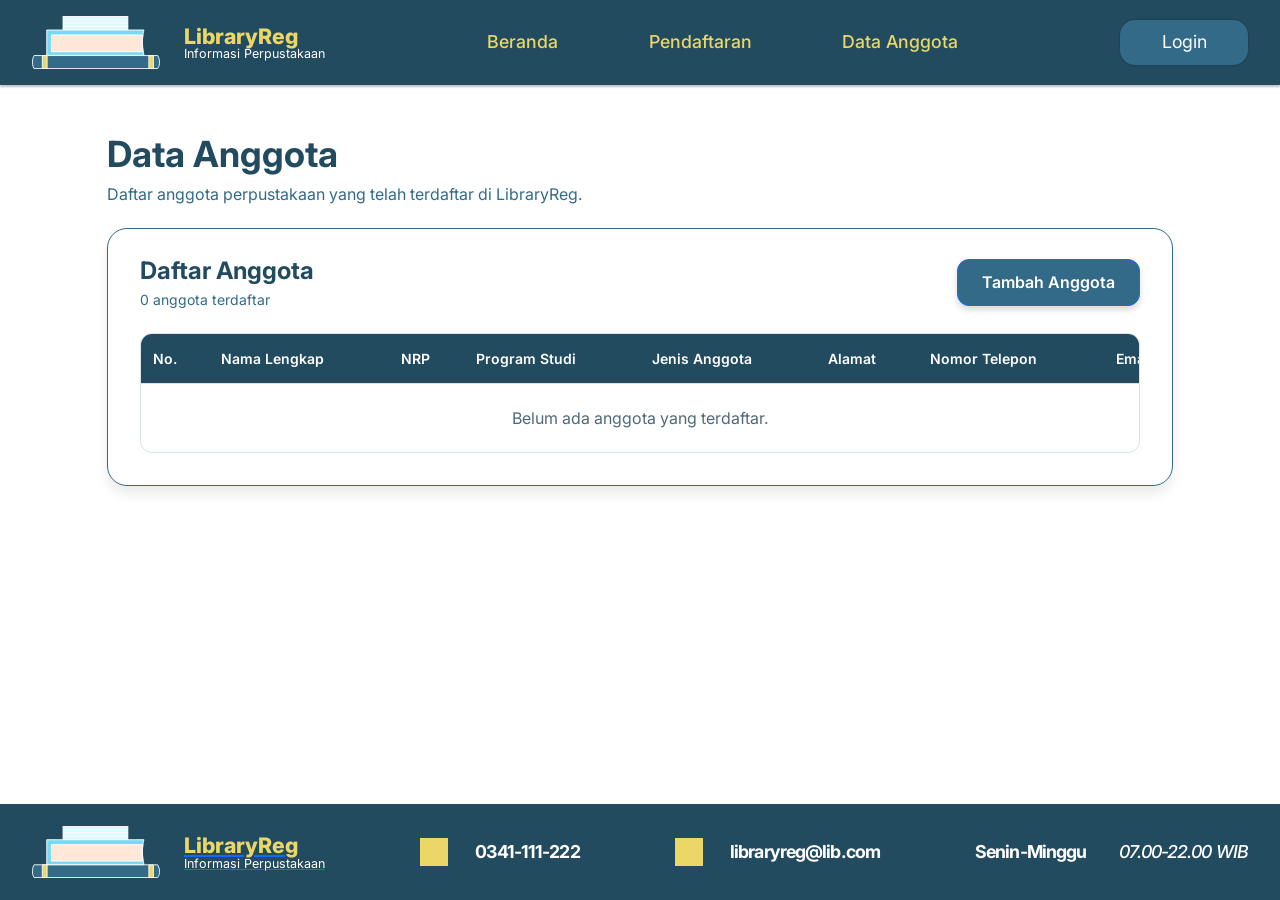
==== dataanggota.html @ c08e2a85 "Finish pendaftaran page" ====
<!doctype html>
<html lang="id">
  <head>
    <meta charset="utf-8">
    <meta name="viewport" content="width=device-width, initial-scale=1">
    <meta
      name="description"
      content="Lihat daftar anggota yang terdaftar di LibraryReg."
    >
    <title>Data Anggota | LibraryReg</title>
    <link rel="preconnect" href="https://fonts.googleapis.com">
    <link rel="preconnect" href="https://fonts.gstatic.com" crossorigin>
    <link
      href="https://fonts.googleapis.com/css2?family=Inter:ital,wght@0,400;0,500;0,600;0,700;0,800;1,400;1,500&display=swap"
      rel="stylesheet"
    >
    <link
      href="https://cdn.jsdelivr.net/npm/bootstrap@5.3.3/dist/css/bootstrap.min.css"
      rel="stylesheet"
      integrity="sha384-QWTKZyjpPEjISv5WaRU9OFeRpok6YctnYmDr5pNlyT2bRjXh0JMhjY6hW+ALEwIH"
      crossorigin="anonymous"
    >
    <link rel="stylesheet" href="style.css">
    <script src="script.js" defer></script>
  </head>
  <body class="members-page">
    <header>
      <nav class="navbar navbar-expand-lg site-navbar" aria-label="Navigasi utama">
        <div class="container-fluid">
          <a class="navbar-brand brand" href="index.html" aria-label="LibraryReg, Beranda">
            <img src="assets/icons/libraryreg-mark.svg" alt="" class="brand-mark">
            <span class="brand-copy">
              <span class="brand-name">LibraryReg</span>
              <span class="brand-description">Informasi Perpustakaan</span>
            </span>
          </a>
          <button
            class="navbar-toggler"
            type="button"
            data-bs-toggle="collapse"
            data-bs-target="#mainNavigation"
            aria-controls="mainNavigation"
            aria-expanded="false"
            aria-label="Buka navigasi"
          >
            <span class="navbar-toggler-icon"></span>
          </button>
          <div class="collapse navbar-collapse" id="mainNavigation">
            <ul class="navbar-nav main-nav">
              <li class="nav-item">
                <a class="nav-link" href="index.html">Beranda</a>
              </li>
              <li class="nav-item">
                <a class="nav-link" href="pendaftaran.html">Pendaftaran</a>
              </li>
              <li class="nav-item">
                <a class="nav-link active" aria-current="page" href="dataanggota.html">Data Anggota</a>
              </li>
            </ul>
            <a class="btn btn-primary login-button" href="dataanggota.html">Login</a>
          </div>
        </div>
      </nav>
    </header>

    <main class="members-main">
      <div class="page-heading">
        <h1>Data Anggota</h1>
        <p>Daftar anggota perpustakaan yang telah terdaftar di LibraryReg.</p>
      </div>

      <div class="form-feedback registration-success" id="membersFeedback" role="status" aria-live="polite" hidden>
        Pendaftaran berhasil. Data anggota telah ditambahkan.
      </div>
      <div class="form-feedback form-feedback-error" id="membersError" role="alert" hidden></div>

      <section class="members-card" aria-labelledby="members-title">
        <div class="members-card-heading">
          <div>
            <h2 id="members-title">Daftar Anggota</h2>
            <p id="membersCount">Memuat data anggota...</p>
          </div>
          <a class="btn btn-primary submit-button" href="pendaftaran.html">Tambah Anggota</a>
        </div>

        <div class="members-table-wrap" tabindex="0" aria-label="Daftar anggota, geser tabel ke samping untuk melihat semua kolom">
          <table class="table members-table">
            <thead>
              <tr>
                <th scope="col">No.</th>
                <th scope="col">Nama Lengkap</th>
                <th scope="col">NRP</th>
                <th scope="col">Program Studi</th>
                <th scope="col">Jenis Anggota</th>
                <th scope="col">Alamat</th>
                <th scope="col">Nomor Telepon</th>
                <th scope="col">Email</th>
              </tr>
            </thead>
            <tbody id="membersTableBody"></tbody>
          </table>
          <p class="members-empty" id="membersEmpty" hidden>Belum ada anggota yang terdaftar.</p>
        </div>
      </section>
    </main>

    <footer class="site-footer" id="kontak">
      <a class="brand footer-brand" href="index.html" aria-label="LibraryReg, Beranda">
        <img src="assets/icons/libraryreg-mark.svg" alt="" class="brand-mark">
        <span class="brand-copy">
          <span class="brand-name">LibraryReg</span>
          <span class="brand-description">Informasi Perpustakaan</span>
        </span>
      </a>
      <a class="footer-contact" href="tel:0341111222">
        <span class="contact-marker" aria-hidden="true"></span>
        <span>0341-111-222</span>
      </a>
      <a class="footer-contact" href="mailto:libraryreg@lib.com">
        <span class="contact-marker" aria-hidden="true"></span>
        <span>libraryreg@lib.com</span>
      </a>
      <div class="service-hours">
        <strong>Senin-Minggu</strong>
        <span>07.00-22.00 WIB</span>
      </div>
    </footer>

    <script
      src="https://cdn.jsdelivr.net/npm/bootstrap@5.3.3/dist/js/bootstrap.bundle.min.js"
      integrity="sha384-YvpcrYf0tY3lHB60NNkmXc5s9fDVZLESaAA55NDzOxhy9GkcIdslK1eN7N6jIeHz"
      crossorigin="anonymous"
      defer
    ></script>
  </body>
</html>
---- style.css ----
:root {
  color-scheme: light;
  --navy: #234b60;
  --hero-navy: #1f4255;
  --blue: #326a88;
  --yellow: #ebd767;
  --white: #fff;
  --body-font: "Inter", Arial, sans-serif;
}

* {
  box-sizing: border-box;
}

html {
  min-width: 320px;
}

body {
  margin: 0;
  color: #111;
  font-family: var(--body-font);
}

.site-navbar {
  position: relative;
  z-index: 2;
  min-height: 85px;
  padding: 13px 0;
  background: var(--navy);
  box-shadow: 0 2px 2px rgb(0 0 0 / 25%);
}

.site-navbar .container-fluid {
  padding-right: 32px;
  padding-left: 32px;
}

.brand {
  display: inline-flex;
  flex: 0 0 auto;
  align-items: center;
  gap: 24px;
  margin: 0;
}

.site-navbar .navbar-brand {
  padding-top: 0;
  padding-bottom: 0;
}

.brand-mark {
  display: block;
  width: clamp(82px, 10vw, 144px);
  height: auto;
}

.brand-copy {
  display: flex;
  flex-direction: column;
  line-height: 1.05;
}

.brand-name {
  color: var(--yellow);
  font-size: clamp(17px, 1.67vw, 24px);
  font-weight: 800;
}

.brand-description {
  color: var(--white);
  font-size: clamp(10px, 0.98vw, 14px);
  white-space: nowrap;
}

.site-navbar .navbar-collapse {
  justify-content: space-between;
}

.site-navbar .navbar-collapse.show .main-nav {
  flex-direction: column;
}

.main-nav {
  flex-direction: row;
  align-items: center;
  gap: clamp(32px, 5.8vw, 84px);
  margin: 0 auto;
}

.site-navbar .nav-link {
  padding: 8px 0;
  color: var(--yellow);
  font-size: clamp(14px, 1.39vw, 20px);
  font-weight: 500;
  white-space: nowrap;
}

.site-navbar .nav-link:hover,
.site-navbar .nav-link:focus-visible {
  color: var(--white);
}

.site-navbar .nav-link.active {
  color: var(--yellow);
}

.login-button,
.register-button {
  border: 0;
  border-radius: 15px;
  background-color: var(--blue);
  box-shadow: 0 0 3px rgb(0 0 0 / 25%);
  color: var(--white);
  font-size: 20px;
  font-weight: 400;
}

.login-button {
  min-width: clamp(100px, 10vw, 144px);
  padding: 9px 24px;
  font-size: clamp(14px, 1.39vw, 20px);
}

.login-button:hover,
.register-button:hover,
.login-button:focus-visible,
.register-button:focus-visible {
  background-color: #285c77;
  color: var(--white);
}

.site-navbar .navbar-toggler {
  border-color: rgb(255 255 255 / 60%);
}

.site-navbar .navbar-toggler:focus {
  box-shadow: 0 0 0 0.15rem rgb(235 215 103 / 40%);
}

.site-navbar .navbar-toggler-icon {
  filter: brightness(0) invert(1);
}

.hero {
  display: flex;
  min-height: 575px;
  align-items: flex-start;
  justify-content: center;
  padding: 44px 24px;
  background:
    linear-gradient(rgb(31 66 85 / 60%), rgb(31 66 85 / 60%)),
    url("assets/images/hero-sect.jpg") center 47% / cover no-repeat;
  color: var(--white);
  text-align: center;
}

.hero-content {
  display: flex;
  width: min(100%, 1085px);
  flex-direction: column;
  align-items: center;
  gap: 36px;
}

.hero-welcome {
  display: flex;
  flex-direction: column;
  align-items: center;
  gap: 8px;
}

.hero-welcome h1 {
  margin: 0;
  font-size: clamp(2.7rem, 4.45vw, 4rem);
  font-weight: 700;
  letter-spacing: -0.05em;
  line-height: 1.1;
}

.hero-brand {
  margin: 0;
  color: var(--yellow);
  font-size: clamp(3.4rem, 5.84vw, 5.25rem);
  font-weight: 800;
  letter-spacing: -0.05em;
  line-height: 1;
}

.hero-tagline {
  margin: 0;
  border-radius: 15px;
  background: var(--blue);
  padding: 2px 14px;
  font-size: clamp(1.1rem, 2.23vw, 2rem);
  font-weight: 500;
  letter-spacing: -0.05em;
  line-height: 1.25;
}

.hero-description {
  max-width: 100%;
  margin: 0;
  font-size: clamp(1rem, 1.67vw, 1.5rem);
  font-weight: 400;
  letter-spacing: -0.05em;
  line-height: 1.25;
}

.register-button {
  min-height: 44px;
  padding: 9px 30px;
  font-size: 20px;
  white-space: nowrap;
}

.features {
  display: grid;
  min-height: 320px;
  grid-template-columns: repeat(4, minmax(0, 1fr));
  gap: 26px;
  padding: 30px 32px 40px;
  background: var(--white);
}

.feature-card {
  display: flex;
  min-width: 0;
  min-height: 250px;
  flex-direction: column;
  align-items: center;
  border-radius: 25px;
  background: var(--white);
  padding: 21px 18px 25px;
  box-shadow: 0 0 5px rgb(0 0 0 / 25%);
  text-align: center;
}

.feature-icon {
  display: block;
  width: 75px;
  height: 75px;
  margin-bottom: 16px;
}

.feature-card h2 {
  margin: 0 0 16px;
  font-size: clamp(16px, 1.67vw, 24px);
  font-weight: 700;
  letter-spacing: -0.05em;
  line-height: 1.2;
}

.feature-card p {
  margin: 0;
  font-size: clamp(16px, 1.67vw, 24px);
  font-weight: 400;
  letter-spacing: -0.05em;
  line-height: 1.2;
}

.services-heading {
  display: flex;
  min-height: 85px;
  align-items: center;
  justify-content: center;
  background: var(--hero-navy);
  padding: 16px;
  text-align: center;
}

.services-heading h2 {
  margin: 0;
  color: var(--yellow);
  font-size: clamp(25px, 2.5vw, 36px);
  font-weight: 700;
  letter-spacing: -0.05em;
}

.services {
  display: flex;
  min-height: 306px;
  align-items: flex-start;
  justify-content: center;
  padding: 60px 32px 65px;
  background: var(--white);
}

.service-list {
  display: flex;
  width: min(100%, 1249px);
  flex-wrap: wrap;
  justify-content: center;
  gap: 49px clamp(96px, 9.5vw, 137px);
}

.service-item {
  display: flex;
  width: clamp(227px, 22.57vw, 325px);
  min-height: 64px;
  align-items: center;
  justify-content: center;
  border: 4px solid var(--hero-navy);
  border-radius: 25px;
  color: var(--hero-navy);
  font-size: clamp(22px, 2.22vw, 32px);
  font-weight: 500;
  letter-spacing: -0.05em;
  line-height: 1.1;
  text-align: center;
  text-decoration: none;
  white-space: nowrap;
}

.service-item:hover,
.service-item:focus-visible {
  background: var(--hero-navy);
  color: var(--white);
}

.site-footer {
  display: flex;
  min-height: 96px;
  align-items: center;
  justify-content: space-between;
  gap: 24px;
  background: var(--navy);
  padding: 16px 32px 16px;
  color: var(--white);
}

.footer-brand {
  gap: 24px;
}

.footer-brand .brand-name {
  font-size: clamp(17px, 1.67vw, 24px);
}

.footer-contact {
  display: inline-flex;
  align-items: center;
  gap: 27px;
  color: var(--white);
  font-size: clamp(14px, 1.39vw, 20px);
  font-weight: 700;
  letter-spacing: -0.05em;
  text-decoration: none;
  white-space: nowrap;
}

.footer-contact:hover,
.footer-contact:focus-visible {
  color: var(--yellow);
}

.contact-marker {
  width: clamp(22px, 2.22vw, 32px);
  height: clamp(22px, 2.22vw, 32px);
  flex: 0 0 clamp(22px, 2.22vw, 32px);
  background: var(--yellow);
}

.service-hours {
  display: flex;
  align-items: center;
  gap: 33px;
  font-size: clamp(14px, 1.39vw, 20px);
  letter-spacing: -0.05em;
  white-space: nowrap;
}

.service-hours strong {
  font-weight: 700;
}

.service-hours span {
  font-style: italic;
  font-weight: 500;
}

@media (max-width: 1199.98px) {
  .brand {
    gap: 16px;
  }

  .site-navbar .nav-link {
    font-size: 17px;
  }

  .site-footer {
    gap: 16px;
    padding-right: 24px;
    padding-left: 24px;
  }

  .footer-brand {
    gap: 14px;
  }

  .footer-contact {
    gap: 12px;
    font-size: 16px;
  }

  .service-hours {
    gap: 14px;
    font-size: 16px;
  }
}

@media (max-width: 991.98px) {
  .site-navbar .container-fluid {
    padding-right: 20px;
    padding-left: 20px;
  }

  .site-navbar .navbar-collapse {
    padding-top: 16px;
  }

  .site-navbar .navbar-collapse.show .main-nav {
    align-items: stretch;
  }

  .main-nav {
    align-items: stretch;
    gap: 4px;
    margin: 0;
  }

  .site-navbar .nav-link {
    padding: 10px 0;
  }

  .login-button {
    margin-top: 8px;
  }

  .hero {
    min-height: 520px;
  }

  .features {
    grid-template-columns: repeat(2, minmax(0, 1fr));
    padding: 24px;
  }

  .feature-card {
    min-height: 220px;
  }

  .service-list {
    column-gap: 5%;
  }

  .service-item {
    width: min(45%, 325px);
  }

  .site-footer {
    flex-wrap: wrap;
    justify-content: center;
    padding: 20px;
  }

  .service-item {
    font-size: clamp(24px, 3.2vw, 32px);
  }
}

@media (max-width: 767.98px) {
  .service-list {
    align-items: center;
    flex-direction: column;
    gap: 16px;
  }

  .service-item {
    width: min(100%, 400px);
    font-size: clamp(24px, 4vw, 28px);
  }

  .site-footer {
    flex-direction: column;
    align-items: center;
    text-align: center;
  }
}

@media (max-width: 575.98px) {
  .brand {
    gap: 12px;
  }

  .brand-name {
    font-size: 18px;
  }

  .brand-description {
    font-size: 10px;
  }

  .hero {
    min-height: 510px;
    padding: 48px 20px 36px;
  }

  .hero-content {
    gap: 28px;
  }

  .hero-welcome h1 {
    font-size: clamp(2rem, 9vw, 2.7rem);
  }

  .hero-brand {
    font-size: clamp(3rem, 13vw, 3.8rem);
  }

  .hero-tagline {
    font-size: clamp(1rem, 4vw, 1.25rem);
  }

  .hero-description {
    font-size: 1rem;
    line-height: 1.45;
  }

  .features {
    grid-template-columns: 1fr;
    gap: 18px;
    padding: 20px;
  }

  .feature-card {
    min-height: 0;
    padding: 22px;
  }

  .services-heading {
    min-height: 74px;
  }

  .services-heading h2 {
    font-size: 27px;
  }

  .services {
    min-height: 0;
    padding: 32px 20px;
  }

  .footer-contact {
    font-size: 16px;
  }

  .service-hours {
    flex-wrap: wrap;
    font-size: 16px;
  }
}

.registration-main,
.members-main {
  width: min(100%, 1440px);
  margin: 0 auto;
  padding: 48px clamp(24px, 8.333vw, 120px) 112px;
}

.registration-main {
  min-height: 843px;
}

.page-heading {
  margin-bottom: 24px;
}

.page-heading h1 {
  margin: 0 0 8px;
  color: var(--navy);
  font-size: 36px;
  font-weight: 700;
  line-height: 1.22;
}

.page-heading p {
  margin: 0;
  color: var(--blue);
  font-size: 16px;
  line-height: 1.2;
}

.registration-card,
.members-card {
  border: 1px solid var(--blue);
  border-radius: 20px;
  background: var(--white);
  padding: 32px;
  box-shadow: 0 8px 12px rgb(0 0 0 / 8%);
}

.registration-card {
  display: flex;
  flex-direction: column;
  gap: 24px;
  padding: 31px 32px;
}

.registration-card-heading h2,
.members-card-heading h2 {
  margin: 0 0 6px;
  color: var(--navy);
  font-size: 24px;
  font-weight: 700;
  line-height: 1.2;
}

.registration-card-heading p,
.members-card-heading p {
  margin: 0;
  color: var(--blue);
  font-size: 14px;
  line-height: 1.2;
}

.registration-form {
  display: flex;
  flex-direction: column;
  gap: 24px;
}

.registration-fields {
  display: grid;
  gap: 20px;
}

.registration-row {
  display: grid;
  grid-template-columns: repeat(2, minmax(0, 1fr));
  gap: 20px;
}

.registration-field {
  display: flex;
  min-width: 0;
  flex-direction: column;
  gap: 8px;
  margin: 0;
  padding: 0;
  border: 0;
}

.registration-field > label,
.registration-field > legend {
  margin: 0;
  padding: 0;
  color: var(--navy);
  font-size: 16px;
  font-weight: 600;
  line-height: 1.2;
}

.registration-field .form-control {
  min-height: 52px;
  border: 1px solid var(--blue);
  border-radius: 12px;
  padding: 14px 16px;
  color: var(--navy);
  font-family: var(--body-font);
  font-size: 16px;
  line-height: 1.2;
}

.registration-field .form-control::placeholder {
  color: var(--blue);
  opacity: 1;
}

.registration-field .form-control:focus {
  border-color: var(--blue);
  box-shadow: 0 0 0 0.2rem rgb(50 106 136 / 18%);
}

.membership-options {
  display: flex;
  flex-wrap: wrap;
  gap: 12px;
}

.membership-option {
  position: relative;
  display: inline-flex;
  cursor: pointer;
}

.membership-option input {
  position: absolute;
  width: 1px;
  height: 1px;
  clip: rect(0, 0, 0, 0);
  clip-path: inset(50%);
  overflow: hidden;
  white-space: nowrap;
}

.membership-option span {
  display: inline-flex;
  min-height: 39px;
  align-items: center;
  justify-content: center;
  border: 1px solid var(--blue);
  border-radius: 12px;
  background: var(--white);
  padding: 9px 16px;
  color: var(--navy);
  font-size: 16px;
  font-weight: 600;
  line-height: 1.2;
  white-space: nowrap;
}

.membership-option input:checked + span {
  background: var(--blue);
  color: var(--white);
}

.membership-option input:focus-visible + span {
  outline: 3px solid rgb(50 106 136 / 35%);
  outline-offset: 2px;
}

.field-error {
  color: #b42318;
  font-size: 13px;
}

.field-error:empty {
  display: none;
}

.registration-actions {
  display: flex;
  justify-content: flex-end;
  gap: 16px;
}

.cancel-button,
.submit-button {
  min-height: 47px;
  border-radius: 12px;
  padding: 13px 24px;
  font-size: 16px;
  font-weight: 600;
  line-height: 1.2;
  text-decoration: none;
}

.cancel-button {
  border-color: var(--blue);
  color: var(--navy);
}

.cancel-button:hover,
.cancel-button:focus-visible {
  border-color: var(--navy);
  background: var(--navy);
  color: var(--white);
}

.registration-main .submit-button,
.members-main .submit-button {
  background: var(--blue);
  box-shadow: 0 4px 6px rgb(0 0 0 / 15%);
  color: var(--white);
}

.form-feedback {
  border: 1px solid #a8d9bb;
  border-radius: 10px;
  background: #effaf3;
  padding: 12px 16px;
  color: #176b37;
  font-size: 14px;
}

.form-feedback[hidden] {
  display: none;
}

.form-feedback-error {
  border-color: #f1b7b7;
  background: #fff4f4;
  color: #a11b1b;
}

.members-main {
  min-height: calc(100vh - 181px);
}

.members-card {
  padding: 28px 32px 32px;
}

.members-card-heading {
  display: flex;
  align-items: center;
  justify-content: space-between;
  gap: 20px;
  margin-bottom: 24px;
}

.members-table-wrap {
  overflow-x: auto;
  border: 1px solid #d9e2e8;
  border-radius: 12px;
}

.members-table {
  min-width: 1050px;
  margin: 0;
  color: var(--navy);
  font-size: 14px;
  vertical-align: middle;
}

.members-table thead th {
  background: var(--navy);
  color: var(--white);
  font-size: 14px;
  font-weight: 600;
  white-space: nowrap;
}

.members-table th,
.members-table td {
  padding: 14px 12px;
}

.members-table tbody td {
  max-width: 240px;
  overflow-wrap: anywhere;
}

.members-empty {
  margin: 0;
  padding: 22px;
  color: #526878;
  text-align: center;
}

.registration-success {
  margin: -4px 0 20px;
}

@media (max-width: 767.98px) {
  .registration-main,
  .members-main {
    min-height: 0;
    padding: 32px 20px 48px;
  }

  .page-heading h1 {
    font-size: 30px;
  }

  .registration-card,
  .members-card {
    padding: 24px 20px;
  }

  .registration-row {
    grid-template-columns: minmax(0, 1fr);
  }

  .membership-field {
    min-height: 79px;
  }

  .registration-actions {
    flex-wrap: wrap;
  }

  .members-card-heading {
    align-items: flex-start;
    flex-direction: column;
  }
}

@media (max-width: 400px) {
  .registration-main,
  .members-main {
    padding-right: 14px;
    padding-left: 14px;
  }

  .registration-card,
  .members-card {
    padding-right: 16px;
    padding-left: 16px;
  }

  .registration-actions .btn {
    flex: 1 1 auto;
  }
}
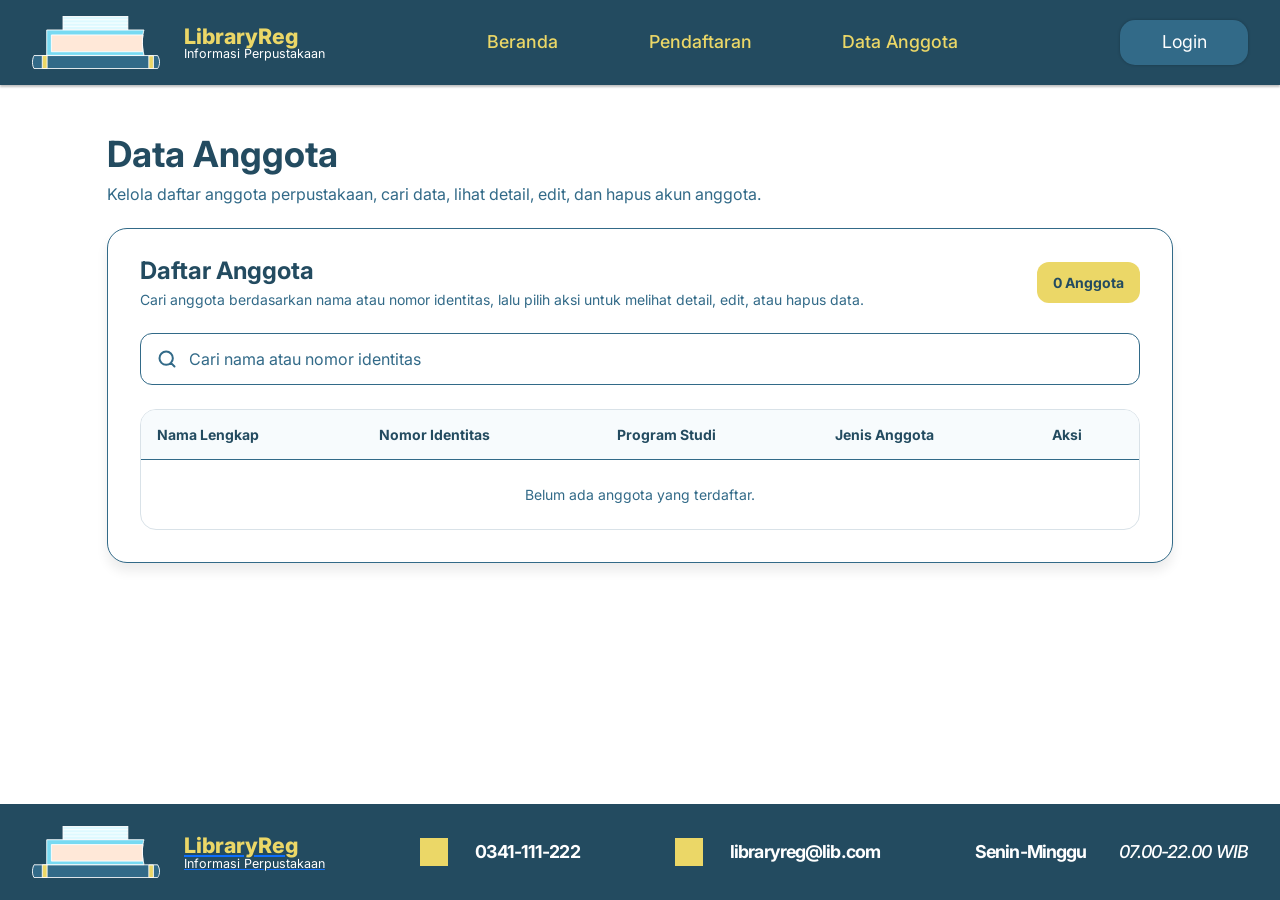
==== commit 5c9f4088: "Fix data anggota page" ====
--- a/dataanggota.html
+++ b/dataanggota.html
@@ -5,7 +5,7 @@
     <meta name="viewport" content="width=device-width, initial-scale=1">
     <meta
       name="description"
-      content="Lihat daftar anggota yang terdaftar di LibraryReg."
+      content="Cari, lihat, edit, dan kelola data anggota yang terdaftar di LibraryReg."
     >
     <title>Data Anggota | LibraryReg</title>
     <link rel="preconnect" href="https://fonts.googleapis.com">
@@ -66,42 +66,187 @@
     <main class="members-main">
       <div class="page-heading">
         <h1>Data Anggota</h1>
-        <p>Daftar anggota perpustakaan yang telah terdaftar di LibraryReg.</p>
-      </div>
-
-      <div class="form-feedback registration-success" id="membersFeedback" role="status" aria-live="polite" hidden>
-        Pendaftaran berhasil. Data anggota telah ditambahkan.
-      </div>
-      <div class="form-feedback form-feedback-error" id="membersError" role="alert" hidden></div>
+        <p>Kelola daftar anggota perpustakaan, cari data, lihat detail, edit, dan hapus akun anggota.</p>
+      </div>
 
       <section class="members-card" aria-labelledby="members-title">
         <div class="members-card-heading">
           <div>
             <h2 id="members-title">Daftar Anggota</h2>
-            <p id="membersCount">Memuat data anggota...</p>
+            <p>Cari anggota berdasarkan nama atau nomor identitas, lalu pilih aksi untuk melihat detail, edit, atau hapus data.</p>
           </div>
-          <a class="btn btn-primary submit-button" href="pendaftaran.html">Tambah Anggota</a>
-        </div>
+          <span class="members-count" id="membersCount">0 Anggota</span>
+        </div>
+
+        <label class="members-search" for="memberSearch">
+          <img src="assets/icons/search.svg" alt="" class="search-icon">
+          <input
+            class="form-control"
+            id="memberSearch"
+            type="search"
+            placeholder="Cari nama atau nomor identitas"
+            autocomplete="off"
+          >
+        </label>
 
         <div class="members-table-wrap" tabindex="0" aria-label="Daftar anggota, geser tabel ke samping untuk melihat semua kolom">
           <table class="table members-table">
             <thead>
               <tr>
-                <th scope="col">No.</th>
                 <th scope="col">Nama Lengkap</th>
-                <th scope="col">NRP</th>
+                <th scope="col">Nomor Identitas</th>
                 <th scope="col">Program Studi</th>
                 <th scope="col">Jenis Anggota</th>
-                <th scope="col">Alamat</th>
-                <th scope="col">Nomor Telepon</th>
-                <th scope="col">Email</th>
+                <th scope="col">Aksi</th>
               </tr>
             </thead>
             <tbody id="membersTableBody"></tbody>
           </table>
           <p class="members-empty" id="membersEmpty" hidden>Belum ada anggota yang terdaftar.</p>
+          <p class="members-empty" id="membersNoResults" hidden>Tidak ada anggota yang cocok dengan pencarian.</p>
         </div>
       </section>
+
+      <div
+        class="toast-container position-fixed top-0 end-0 p-3"
+        aria-live="polite"
+        aria-atomic="true"
+      >
+        <div class="toast member-toast" id="membersToast" role="status">
+          <div class="toast-body">
+            <span id="membersToastMessage"></span>
+            <button type="button" class="btn-close" data-bs-dismiss="toast" aria-label="Tutup notifikasi"></button>
+          </div>
+        </div>
+      </div>
+
+      <div class="modal fade member-modal" id="detailModal" tabindex="-1" aria-labelledby="detailModalTitle" aria-hidden="true">
+        <div class="modal-dialog modal-dialog-centered">
+          <section class="modal-content member-dialog detail-dialog">
+            <header class="member-dialog-heading">
+              <h2 id="detailModalTitle">Detail Anggota</h2>
+              <p>Informasi lengkap anggota berdasarkan data pendaftaran.</p>
+            </header>
+            <div class="dialog-fields">
+              <div class="dialog-field">
+                <span>Nama Lengkap</span>
+                <p id="detailFullName"></p>
+              </div>
+              <div class="dialog-field">
+                <span>Nomor Registrasi Pokok/NRP</span>
+                <p id="detailNrp"></p>
+              </div>
+              <div class="dialog-field">
+                <span>Program Studi</span>
+                <p id="detailMajor"></p>
+              </div>
+              <div class="dialog-field">
+                <span>Jenis Anggota</span>
+                <p id="detailMemberType"></p>
+              </div>
+              <div class="dialog-field dialog-field-wide">
+                <span>Alamat</span>
+                <p id="detailAddress"></p>
+              </div>
+              <div class="dialog-field">
+                <span>Nomor Telepon</span>
+                <p id="detailPhone"></p>
+              </div>
+              <div class="dialog-field">
+                <span>Email</span>
+                <p id="detailEmail"></p>
+              </div>
+            </div>
+            <footer class="member-dialog-actions">
+              <button class="btn btn-outline-secondary dialog-button" type="button" data-bs-dismiss="modal">Tutup</button>
+            </footer>
+          </section>
+        </div>
+      </div>
+
+      <div class="modal fade member-modal" id="editModal" tabindex="-1" aria-labelledby="editModalTitle" aria-hidden="true">
+        <div class="modal-dialog modal-dialog-centered">
+          <section class="modal-content member-dialog">
+            <header class="member-dialog-heading">
+              <h2 id="editModalTitle">Edit Data Anggota</h2>
+              <p>Perbarui informasi anggota yang sudah terdaftar.</p>
+            </header>
+            <form id="editMemberForm" novalidate>
+              <div class="dialog-fields">
+                <div class="dialog-field">
+                  <label for="editFullName">Nama Lengkap</label>
+                  <input class="form-control" id="editFullName" name="fullName" type="text" autocomplete="name" required>
+                </div>
+                <div class="dialog-field">
+                  <label for="editNrp">Nomor Registrasi Pokok/NRP</label>
+                  <input class="form-control" id="editNrp" name="nrp" type="text" inputmode="numeric" required>
+                  <span class="field-error" id="editNrpError"></span>
+                </div>
+                <div class="dialog-field">
+                  <label for="editMajor">Program Studi</label>
+                  <input class="form-control" id="editMajor" name="major" type="text" required>
+                </div>
+                <fieldset class="dialog-field">
+                  <legend>Jenis Anggota</legend>
+                  <div class="membership-options">
+                    <label class="membership-option">
+                      <input type="radio" name="memberType" value="Mahasiswa" required>
+                      <span>Mahasiswa</span>
+                    </label>
+                    <label class="membership-option">
+                      <input type="radio" name="memberType" value="Dosen" required>
+                      <span>Dosen</span>
+                    </label>
+                    <label class="membership-option">
+                      <input type="radio" name="memberType" value="Staf" required>
+                      <span>Staf</span>
+                    </label>
+                  </div>
+                </fieldset>
+                <div class="dialog-field dialog-field-wide">
+                  <label for="editAddress">Alamat</label>
+                  <input class="form-control" id="editAddress" name="address" type="text" autocomplete="street-address" required>
+                </div>
+                <div class="dialog-field">
+                  <label for="editPhone">Nomor Telepon</label>
+                  <input class="form-control" id="editPhone" name="phone" type="tel" autocomplete="tel" required>
+                </div>
+                <div class="dialog-field">
+                  <label for="editEmail">Email</label>
+                  <input class="form-control" id="editEmail" name="email" type="email" autocomplete="email" required>
+                </div>
+              </div>
+              <div class="member-dialog-actions">
+                <button class="btn btn-outline-secondary dialog-button" type="button" data-bs-dismiss="modal">Batal</button>
+                <button class="btn btn-primary dialog-button dialog-primary" type="submit">Simpan Perubahan</button>
+              </div>
+            </form>
+          </section>
+        </div>
+      </div>
+
+      <div class="modal fade member-modal" id="deleteModal" tabindex="-1" aria-labelledby="deleteModalTitle" aria-hidden="true">
+        <div class="modal-dialog modal-dialog-centered">
+          <section class="modal-content member-dialog delete-dialog">
+            <header class="member-dialog-heading">
+              <h2 id="deleteModalTitle">Hapus Data Anggota</h2>
+              <p>Pastikan Anda ingin menghapus akun anggota ini secara permanen.</p>
+            </header>
+            <div class="delete-summary">
+              <strong id="deleteFullName"></strong>
+              <span id="deleteNrp"></span>
+              <span id="deleteMajor"></span>
+              <span id="deleteMemberType"></span>
+            </div>
+            <footer class="member-dialog-actions">
+              <button class="btn btn-outline-secondary dialog-button" type="button" data-bs-dismiss="modal">Batal</button>
+              <button class="btn btn-primary dialog-button dialog-primary" id="confirmDeleteButton" type="button">Hapus Data</button>
+            </footer>
+          </section>
+        </div>
+      </div>
+
+      <div class="form-feedback form-feedback-error members-storage-error" id="membersStorageError" role="alert" hidden></div>
     </main>
 
     <footer class="site-footer" id="kontak">
@@ -133,4 +278,4 @@
       defer
     ></script>
   </body>
-</html>+</html>
--- a/style.css
+++ b/style.css
@@ -903,4 +903,379 @@
   .registration-actions .btn {
     flex: 1 1 auto;
   }
+}
+
+.members-card {
+  display: flex;
+  flex-direction: column;
+  gap: 24px;
+}
+
+.members-card-heading {
+  margin: 0;
+}
+
+.members-card-heading > div {
+  min-width: 0;
+}
+
+.members-count {
+  flex: 0 0 auto;
+  border-radius: 12px;
+  background: var(--yellow);
+  padding: 10px 16px;
+  color: var(--navy);
+  font-size: 14px;
+  font-weight: 700;
+  white-space: nowrap;
+}
+
+.members-search {
+  display: flex;
+  min-height: 52px;
+  align-items: center;
+  gap: 12px;
+  border: 1px solid var(--blue);
+  border-radius: 12px;
+  background: var(--white);
+  padding: 0 16px;
+}
+
+.search-icon {
+  display: block;
+  width: 20px;
+  height: 20px;
+  flex: 0 0 20px;
+}
+
+.members-search .form-control {
+  min-width: 0;
+  min-height: 50px;
+  border: 0;
+  background: transparent;
+  padding: 12px 0;
+  color: var(--navy);
+  font-family: var(--body-font);
+  font-size: 16px;
+  box-shadow: none;
+}
+
+.members-search .form-control::placeholder {
+  color: var(--blue);
+  opacity: 1;
+}
+
+.members-table-wrap {
+  width: 100%;
+  border-radius: 16px;
+}
+
+.members-table {
+  min-width: 900px;
+  font-size: 15px;
+}
+
+.members-table thead th {
+  border-bottom: 1px solid var(--blue);
+  background: #f7fbfd;
+  padding: 14px 16px;
+  color: var(--navy);
+  font-size: 14px;
+  font-weight: 700;
+}
+
+.members-table tbody td {
+  height: 64px;
+  max-width: none;
+  border-bottom: 1px solid #91b3c5;
+  padding: 12px 16px;
+  color: var(--blue);
+  white-space: nowrap;
+}
+
+.members-table tbody tr:last-child td {
+  border-bottom: 0;
+}
+
+.members-table tbody td:first-child {
+  color: var(--navy);
+  font-weight: 600;
+}
+
+.member-row-actions {
+  display: flex;
+  align-items: center;
+  gap: 8px;
+}
+
+.member-action-button {
+  border: 1px solid var(--blue);
+  border-radius: 10px;
+  background: var(--white);
+  padding: 8px 12px;
+  color: var(--navy);
+  font-family: var(--body-font);
+  font-size: 13px;
+  font-weight: 600;
+  line-height: 1.1;
+  cursor: pointer;
+}
+
+.member-action-button:hover,
+.member-action-button:focus-visible {
+  background: var(--blue);
+  color: var(--white);
+}
+
+.members-empty {
+  padding: 24px 16px;
+  color: var(--blue);
+  font-size: 14px;
+}
+
+.members-main > .toast-container {
+  z-index: 1090;
+}
+
+.member-toast {
+  border: 1px solid #a8d9bb;
+  border-radius: 12px;
+  background: #effaf3;
+  color: #176b37;
+  font-family: var(--body-font);
+}
+
+.member-toast-error {
+  border-color: #f1b7b7;
+  background: #fff4f4;
+  color: #a11b1b;
+}
+
+.member-toast .toast-body {
+  display: flex;
+  align-items: center;
+  justify-content: space-between;
+  gap: 16px;
+}
+
+.member-modal {
+  background: transparent;
+}
+
+.modal-backdrop.show {
+  opacity: 0.88;
+}
+
+.member-modal .modal-dialog {
+  max-width: 784px;
+  margin-right: auto;
+  margin-left: auto;
+}
+
+.member-modal .modal-content {
+  border: 0;
+  background: transparent;
+}
+
+.member-dialog {
+  display: flex;
+  flex-direction: column;
+  gap: 24px;
+  border: 1px solid var(--blue);
+  border-radius: 20px;
+  background: var(--white);
+  padding: 32px;
+  box-shadow: 0 12px 16px rgb(0 0 0 / 15%);
+}
+
+.member-modal .modal-content.member-dialog {
+  background: var(--white);
+}
+
+.member-dialog-heading h2 {
+  margin: 0 0 6px;
+  color: var(--navy);
+  font-size: 24px;
+  font-weight: 700;
+  line-height: 1.2;
+}
+
+.member-dialog-heading p {
+  margin: 0;
+  color: var(--blue);
+  font-size: 14px;
+  line-height: 1.25;
+}
+
+.dialog-fields {
+  display: grid;
+  grid-template-columns: repeat(2, minmax(0, 1fr));
+  gap: 20px;
+}
+
+.dialog-field {
+  display: flex;
+  min-width: 0;
+  flex-direction: column;
+  gap: 8px;
+  margin: 0;
+  padding: 0;
+  border: 0;
+}
+
+.dialog-field > span,
+.dialog-field > label,
+.dialog-field > legend {
+  margin: 0;
+  padding: 0;
+  color: var(--navy);
+  font-size: 16px;
+  font-weight: 600;
+  line-height: 1.2;
+}
+
+.dialog-field > p {
+  display: flex;
+  min-height: 52px;
+  align-items: center;
+  margin: 0;
+  border: 1px solid var(--blue);
+  border-radius: 12px;
+  background: var(--white);
+  padding: 14px 16px;
+  color: var(--blue);
+  font-size: 16px;
+  line-height: 1.2;
+  overflow-wrap: anywhere;
+}
+
+.dialog-field-wide {
+  grid-column: 1 / -1;
+}
+
+.dialog-field .form-control {
+  min-height: 52px;
+  border: 1px solid var(--blue);
+  border-radius: 12px;
+  padding: 14px 16px;
+  color: var(--blue);
+  font-family: var(--body-font);
+  font-size: 16px;
+  line-height: 1.2;
+}
+
+.dialog-field .form-control:focus {
+  border-color: var(--blue);
+  box-shadow: 0 0 0 0.2rem rgb(50 106 136 / 18%);
+}
+
+.member-dialog-actions {
+  display: flex;
+  justify-content: flex-end;
+  gap: 16px;
+}
+
+.dialog-button {
+  min-height: 47px;
+  border: 1px solid var(--blue);
+  border-radius: 12px;
+  padding: 13px 24px;
+  color: var(--navy);
+  font-family: var(--body-font);
+  font-size: 16px;
+  font-weight: 600;
+  line-height: 1.2;
+  white-space: nowrap;
+}
+
+.dialog-button.btn-outline-secondary:hover,
+.dialog-button.btn-outline-secondary:focus-visible {
+  border-color: var(--navy);
+  background: var(--navy);
+  color: var(--white);
+}
+
+.dialog-button.dialog-primary {
+  border-color: var(--blue);
+  background: var(--blue);
+  box-shadow: 0 4px 6px rgb(0 0 0 / 15%);
+  color: var(--white);
+}
+
+.dialog-button.dialog-primary:hover,
+.dialog-button.dialog-primary:focus-visible {
+  border-color: #285c77;
+  background: #285c77;
+}
+
+#editMemberForm {
+  display: flex;
+  flex-direction: column;
+  gap: 24px;
+}
+
+.delete-summary {
+  display: flex;
+  flex-direction: column;
+  gap: 16px;
+  border: 1px solid var(--blue);
+  border-radius: 16px;
+  background: #f7fbfd;
+  padding: 20px;
+  color: var(--blue);
+  font-size: 14px;
+  line-height: 1.25;
+}
+
+.delete-summary strong {
+  color: var(--navy);
+  font-size: 16px;
+  font-weight: 600;
+}
+
+@media (max-width: 767.98px) {
+  .members-card-heading {
+    align-items: flex-start;
+    flex-direction: column;
+  }
+
+  .members-card-heading > div {
+    width: 100%;
+  }
+
+  .members-count {
+    align-self: flex-start;
+  }
+
+  .members-table-wrap {
+    border-radius: 12px;
+  }
+
+  .member-modal .modal-dialog {
+    margin: 12px;
+  }
+
+  .member-dialog {
+    gap: 20px;
+    padding: 24px 20px;
+  }
+
+  .dialog-fields {
+    grid-template-columns: minmax(0, 1fr);
+    gap: 16px;
+  }
+
+  .dialog-field-wide {
+    grid-column: auto;
+  }
+
+  .member-dialog-actions {
+    flex-wrap: wrap;
+  }
+}
+
+@media (max-width: 400px) {
+  .member-dialog-actions .dialog-button {
+    flex: 1 1 auto;
+  }
 }
